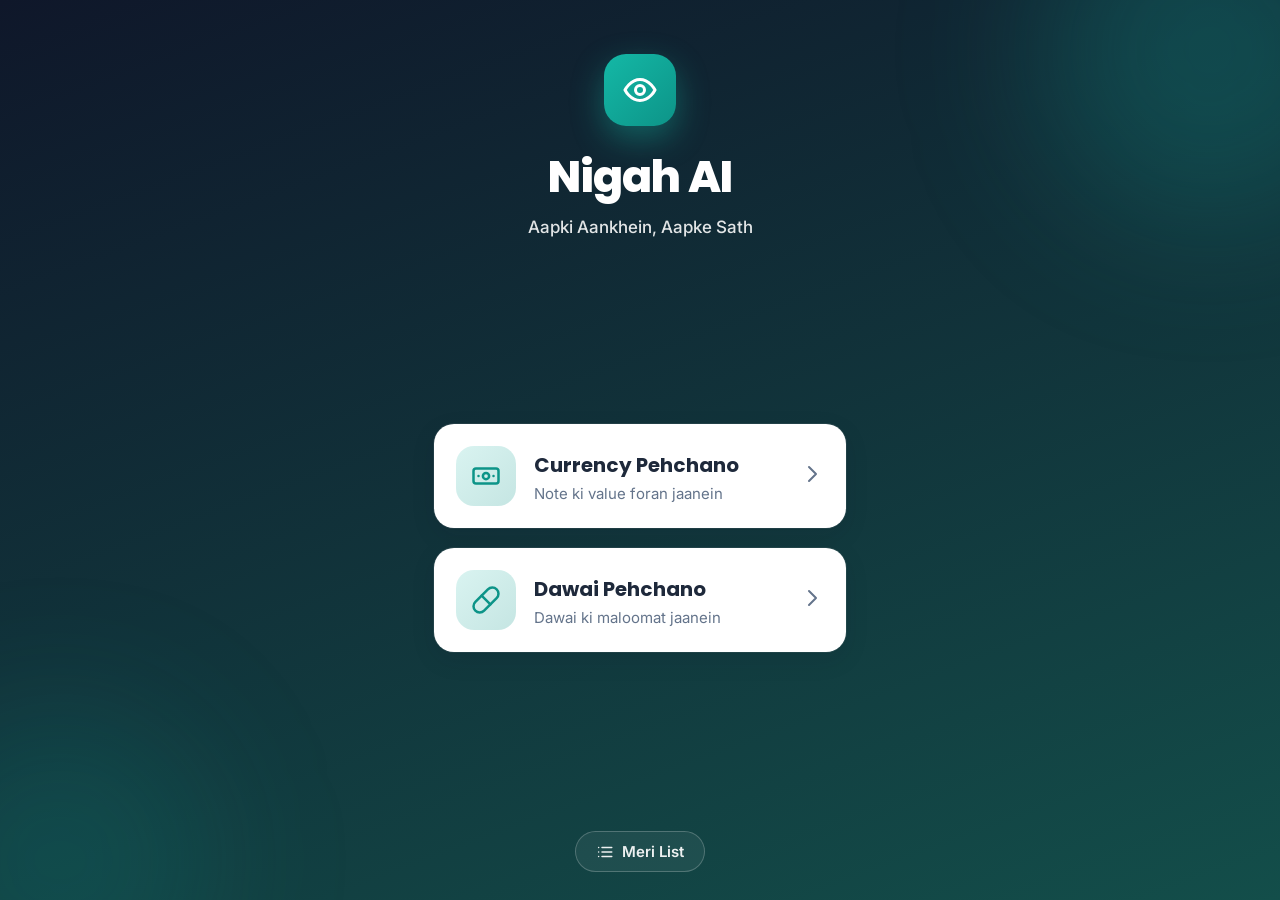
==== frontend/index.html @ dba42baa "Nigah AI: accessibility app for Pakistani currency and medicine recognition Flask + Gemini backend (" ====
<!DOCTYPE html>
<html lang="en">
<head>
  <meta charset="UTF-8">
  <meta name="viewport" content="width=device-width, initial-scale=1.0, viewport-fit=cover">
  <meta name="theme-color" content="#0F172A">
  <title>Nigah AI — Aapki Aankhein, Aapke Sath</title>
  <link rel="preconnect" href="https://fonts.googleapis.com">
  <link rel="preconnect" href="https://fonts.gstatic.com" crossorigin>
  <link href="https://fonts.googleapis.com/css2?family=Inter:wght@400;500;600;700&family=Poppins:wght@500;600;700;800&display=swap" rel="stylesheet">
  <link rel="stylesheet" href="style.css">
</head>
<body class="home-body">
  <div class="glow glow-1" aria-hidden="true"></div>
  <div class="glow glow-2" aria-hidden="true"></div>

  <main class="home-shell">
    <header class="brand">
      <div class="logo" aria-hidden="true">
        <svg width="36" height="36" viewBox="0 0 24 24" fill="none" stroke="currentColor" stroke-width="2" stroke-linecap="round" stroke-linejoin="round">
          <path d="M2 12s3.5-7 10-7 10 7 10 7-3.5 7-10 7-10-7-10-7z"></path>
          <circle cx="12" cy="12" r="3"></circle>
        </svg>
      </div>
      <h1 class="app-name">Nigah AI</h1>
      <p class="tagline">Aapki Aankhein, Aapke Sath</p>
    </header>

    <section class="actions" aria-label="Main features">
      <a class="action-card" href="scan.html" aria-label="Currency Pehchano — note scan kar ke value foran jaanein">
        <span class="action-icon" aria-hidden="true">
          <svg width="30" height="30" viewBox="0 0 24 24" fill="none" stroke="currentColor" stroke-width="2" stroke-linecap="round" stroke-linejoin="round">
            <rect x="2" y="6" width="20" height="12" rx="2"></rect>
            <circle cx="12" cy="12" r="2.5"></circle>
            <path d="M6 12h.01M18 12h.01"></path>
          </svg>
        </span>
        <span class="action-text">
          <span class="action-title">Currency Pehchano</span>
          <span class="action-desc">Note ki value foran jaanein</span>
        </span>
        <span class="action-chevron" aria-hidden="true">
          <svg width="24" height="24" viewBox="0 0 24 24" fill="none" stroke="currentColor" stroke-width="2" stroke-linecap="round" stroke-linejoin="round">
            <path d="m9 5 7 7-7 7"></path>
          </svg>
        </span>
      </a>

      <a class="action-card" href="medicine.html" aria-label="Dawai Pehchano — dawai scan kar ke naam jaanein">
        <span class="action-icon" aria-hidden="true">
          <svg width="30" height="30" viewBox="0 0 24 24" fill="none" stroke="currentColor" stroke-width="2" stroke-linecap="round" stroke-linejoin="round">
            <path d="m10.5 20.5 10-10a4.95 4.95 0 1 0-7-7l-10 10a4.95 4.95 0 1 0 7 7z"></path>
            <path d="m8.5 8.5 7 7"></path>
          </svg>
        </span>
        <span class="action-text">
          <span class="action-title">Dawai Pehchano</span>
          <span class="action-desc">Dawai ki maloomat jaanein</span>
        </span>
        <span class="action-chevron" aria-hidden="true">
          <svg width="24" height="24" viewBox="0 0 24 24" fill="none" stroke="currentColor" stroke-width="2" stroke-linecap="round" stroke-linejoin="round">
            <path d="m9 5 7 7-7 7"></path>
          </svg>
        </span>
      </a>
    </section>

    <footer class="home-footer">
      <a class="meri-list" href="list.html" aria-label="Meri List — apni scanned items dekhein">
        <svg width="18" height="18" viewBox="0 0 24 24" fill="none" stroke="currentColor" stroke-width="2" stroke-linecap="round" stroke-linejoin="round" aria-hidden="true">
          <path d="M8 6h13M8 12h13M8 18h13"></path>
          <path d="M3.5 6h.01M3.5 12h.01M3.5 18h.01"></path>
        </svg>
        Meri List
      </a>
    </footer>
  </main>
</body>
</html>
---- frontend/style.css ----
@import url('https://fonts.googleapis.com/css2?family=Inter:wght@400;500;600;700&family=Poppins:wght@500;600;700;800&display=swap');

:root {
  --color-primary: #0F172A;
  --color-primary-deep: #134E4A;
  --color-accent: #14B8A6;
  --color-accent-strong: #0D9488;
  --color-success: #22C55E;
  --color-warning: #F59E0B;
  --color-danger: #EF4444;
  --color-bg: #F8FAFC;
  --color-text: #1E293B;
  --color-text-muted: #64748B;
  --color-card: #FFFFFF;

  --radius-xl: 24px;
  --radius-lg: 20px;
  --radius-md: 16px;

  --shadow-soft: 0 1px 2px rgba(15, 23, 42, 0.06), 0 8px 24px rgba(15, 23, 42, 0.1);
  --shadow-lift: 0 2px 4px rgba(15, 23, 42, 0.08), 0 16px 40px rgba(15, 23, 42, 0.18);
  --shadow-deep: 0 24px 64px rgba(2, 6, 23, 0.5);

  --transition-fast: 0.2s ease;
  --transition: 0.25s ease;

  --font-display: 'Poppins', system-ui, -apple-system, sans-serif;
  --font-body: 'Inter', system-ui, -apple-system, sans-serif;
}

*,
*::before,
*::after {
  box-sizing: border-box;
}

html {
  -webkit-text-size-adjust: 100%;
}

body {
  margin: 0;
  font-family: var(--font-body);
  color: var(--color-text);
  background: var(--color-bg);
  -webkit-font-smoothing: antialiased;
}

h1,
h2,
p {
  margin: 0;
}

button {
  font-family: inherit;
}

:focus-visible {
  outline: 3px solid rgba(20, 184, 166, 0.6);
  outline-offset: 3px;
}

.hidden {
  display: none !important;
}

/* ---------------------------------- */
/* Home screen                        */
/* ---------------------------------- */

.home-body {
  position: relative;
  min-height: 100vh;
  min-height: 100dvh;
  overflow: hidden;
  background: linear-gradient(160deg, var(--color-primary) 0%, var(--color-primary-deep) 100%);
}

.glow {
  position: fixed;
  border-radius: 50%;
  filter: blur(72px);
  pointer-events: none;
}

.glow-1 {
  width: 340px;
  height: 340px;
  top: -120px;
  right: -100px;
  background: rgba(20, 184, 166, 0.22);
}

.glow-2 {
  width: 300px;
  height: 300px;
  bottom: -110px;
  left: -90px;
  background: rgba(20, 184, 166, 0.14);
}

.home-shell {
  position: relative;
  z-index: 1;
  max-width: 460px;
  margin: 0 auto;
  min-height: 100vh;
  min-height: 100dvh;
  display: flex;
  flex-direction: column;
  padding: clamp(28px, 6vh, 56px) 24px calc(28px + env(safe-area-inset-bottom));
}

.brand {
  text-align: center;
  margin-bottom: clamp(28px, 6vh, 48px);
}

.logo {
  width: 72px;
  height: 72px;
  margin: 0 auto 18px;
  border-radius: 22px;
  display: flex;
  align-items: center;
  justify-content: center;
  color: #ffffff;
  background: linear-gradient(135deg, var(--color-accent), var(--color-accent-strong));
  box-shadow: 0 12px 32px rgba(20, 184, 166, 0.4);
}

.app-name {
  font-family: var(--font-display);
  font-size: clamp(2.25rem, 8vw, 2.75rem);
  font-weight: 800;
  letter-spacing: -0.02em;
  color: #ffffff;
}

.tagline {
  margin-top: 8px;
  font-size: 1.0625rem;
  font-weight: 500;
  color: rgba(255, 255, 255, 0.88);
}

.actions {
  flex: 1;
  display: flex;
  flex-direction: column;
  justify-content: center;
  gap: 20px;
}

.action-card {
  display: flex;
  align-items: center;
  gap: 18px;
  width: 100%;
  padding: 22px;
  text-align: left;
  text-decoration: none;
  background: var(--color-card);
  border: none;
  border-radius: var(--radius-lg);
  box-shadow: var(--shadow-soft), 0 0 0 1px rgba(255, 255, 255, 0.08);
  cursor: pointer;
  transition: transform var(--transition), box-shadow var(--transition);
}

.action-card:hover {
  transform: translateY(-4px);
  box-shadow: var(--shadow-lift);
}

.action-card:active {
  transform: translateY(-1px) scale(0.99);
}

.action-icon {
  flex-shrink: 0;
  width: 60px;
  height: 60px;
  border-radius: 18px;
  display: flex;
  align-items: center;
  justify-content: center;
  color: var(--color-accent-strong);
  background: linear-gradient(135deg, rgba(20, 184, 166, 0.16), rgba(13, 148, 136, 0.24));
}

.action-text {
  min-width: 0;
}

.action-title {
  display: block;
  font-family: var(--font-display);
  font-size: 1.25rem;
  font-weight: 700;
  color: var(--color-text);
}

.action-desc {
  display: block;
  margin-top: 4px;
  font-size: 0.9375rem;
  color: var(--color-text-muted);
}

.action-chevron {
  flex-shrink: 0;
  margin-left: auto;
  color: var(--color-text-muted);
}

.home-footer {
  margin-top: clamp(24px, 5vh, 40px);
  display: flex;
  justify-content: center;
}

.meri-list {
  display: inline-flex;
  align-items: center;
  gap: 8px;
  padding: 10px 20px;
  font-size: 0.9375rem;
  font-weight: 600;
  color: rgba(255, 255, 255, 0.92);
  text-decoration: none;
  border: 1px solid rgba(255, 255, 255, 0.22);
  border-radius: 999px;
  background: rgba(255, 255, 255, 0.06);
  transition: background var(--transition-fast);
}

.meri-list:hover {
  background: rgba(255, 255, 255, 0.14);
}

/* ---------------------------------- */
/* Scan screen                        */
/* ---------------------------------- */

.scan-body {
  min-height: 100vh;
  min-height: 100dvh;
  display: flex;
  align-items: center;
  justify-content: center;
  background: linear-gradient(160deg, var(--color-primary) 0%, var(--color-primary-deep) 100%);
}

.scan-shell {
  position: relative;
  width: 100%;
  max-width: 480px;
  height: 100vh;
  height: 100dvh;
  overflow: hidden;
  background: #020617;
}

@media (min-width: 560px) {
  .scan-body {
    padding: 32px 16px;
  }

  .scan-shell {
    height: min(92dvh, 880px);
    border-radius: 32px;
    box-shadow: var(--shadow-deep), 0 0 0 1px rgba(255, 255, 255, 0.06);
  }
}

.scan-stage {
  position: absolute;
  inset: 0;
  cursor: pointer;
}

.scan-stage video {
  width: 100%;
  height: 100%;
  object-fit: cover;
}

.camera-vignette {
  position: absolute;
  inset: 0;
  pointer-events: none;
  background: radial-gradient(ellipse at center, rgba(2, 6, 23, 0) 42%, rgba(2, 6, 23, 0.72) 100%);
}

.topbar {
  position: absolute;
  top: 0;
  left: 0;
  right: 0;
  z-index: 20;
  display: flex;
  align-items: center;
  justify-content: space-between;
  gap: 12px;
  padding: calc(16px + env(safe-area-inset-top)) 20px 24px;
  background: linear-gradient(to bottom, rgba(2, 6, 23, 0.78), rgba(2, 6, 23, 0));
}

.topbar-title {
  font-family: var(--font-display);
  font-size: 1.0625rem;
  font-weight: 600;
  color: #ffffff;
}

.topbar-spacer {
  width: 44px;
  flex-shrink: 0;
}

.icon-btn {
  flex-shrink: 0;
  width: 44px;
  height: 44px;
  display: flex;
  align-items: center;
  justify-content: center;
  color: #ffffff;
  background: rgba(15, 23, 42, 0.55);
  border: 1px solid rgba(255, 255, 255, 0.16);
  border-radius: 50%;
  text-decoration: none;
  backdrop-filter: blur(6px);
  transition: background var(--transition-fast);
}

.icon-btn:hover {
  background: rgba(15, 23, 42, 0.75);
}

.scan-ring {
  position: absolute;
  top: 50%;
  left: 50%;
  transform: translate(-50%, -50%);
  z-index: 12;
  display: flex;
  flex-direction: column;
  align-items: center;
  gap: 16px;
  padding: 0;
  background: none;
  border: none;
  cursor: pointer;
  transition: opacity var(--transition);
}

.ring-circle {
  position: relative;
  width: 128px;
  height: 128px;
  display: flex;
  align-items: center;
  justify-content: center;
  color: #ffffff;
  background: rgba(15, 23, 42, 0.35);
  border: 3px solid rgba(20, 184, 166, 0.9);
  border-radius: 50%;
  backdrop-filter: blur(4px);
}

.ring-circle::before,
.ring-circle::after {
  content: '';
  position: absolute;
  inset: -3px;
  border-radius: 50%;
  border: 2px solid rgba(20, 184, 166, 0.6);
  animation: ring-pulse 2.4s ease-out infinite;
}

.ring-circle::after {
  animation-delay: 1.2s;
}

@keyframes ring-pulse {
  0% {
    transform: scale(1);
    opacity: 0.9;
  }
  100% {
    transform: scale(1.65);
    opacity: 0;
  }
}

.ring-label {
  padding: 8px 16px;
  font-family: var(--font-display);
  font-size: 1.0625rem;
  font-weight: 600;
  color: #ffffff;
  background: rgba(15, 23, 42, 0.55);
  border: 1px solid rgba(255, 255, 255, 0.14);
  border-radius: 999px;
  backdrop-filter: blur(6px);
}

.scan-hint {
  position: absolute;
  bottom: calc(24px + env(safe-area-inset-bottom));
  left: 50%;
  transform: translateX(-50%);
  z-index: 12;
  max-width: calc(100% - 48px);
  padding: 10px 18px;
  font-size: 1rem;
  text-align: center;
  color: #ffffff;
  background: rgba(15, 23, 42, 0.65);
  border: 1px solid rgba(255, 255, 255, 0.12);
  border-radius: 999px;
  backdrop-filter: blur(6px);
  transition: opacity var(--transition);
}

.scan-shell.result-open .scan-ring,
.scan-shell.result-open .scan-hint,
.scan-shell.camera-off .scan-ring,
.scan-shell.camera-off .scan-hint {
  opacity: 0;
  pointer-events: none;
}

.camera-fallback {
  position: absolute;
  inset: 0;
  z-index: 15;
  display: flex;
  align-items: center;
  justify-content: center;
  padding: 24px;
}

.fallback-card {
  max-width: 360px;
  padding: 28px 24px;
  text-align: center;
  background: var(--color-card);
  border-radius: var(--radius-xl);
  box-shadow: var(--shadow-lift);
}

.fallback-card h2 {
  font-family: var(--font-display);
  font-size: 1.25rem;
  font-weight: 700;
  color: var(--color-text);
}

.fallback-card p {
  margin: 10px 0 20px;
  font-size: 0.9375rem;
  line-height: 1.5;
  color: var(--color-text-muted);
}

.loading-overlay {
  position: absolute;
  inset: 0;
  z-index: 40;
  display: flex;
  flex-direction: column;
  align-items: center;
  justify-content: center;
  gap: 18px;
  background: rgba(2, 6, 23, 0.6);
  backdrop-filter: blur(3px);
}

.spinner {
  width: 56px;
  height: 56px;
  border-radius: 50%;
  border: 4px solid rgba(255, 255, 255, 0.25);
  border-top-color: var(--color-accent);
  animation: spin 0.9s linear infinite;
}

@keyframes spin {
  to {
    transform: rotate(360deg);
  }
}

.loading-text {
  font-size: 1.0625rem;
  font-weight: 600;
  color: #ffffff;
}

.result-card {
  position: absolute;
  left: 20px;
  right: 20px;
  bottom: calc(20px + env(safe-area-inset-bottom));
  z-index: 30;
  padding: 24px;
  background: var(--color-card);
  border-radius: var(--radius-xl);
  border-left: 6px solid transparent;
  box-shadow: var(--shadow-lift);
  transform: translateY(calc(100% + 40px));
  opacity: 0;
  pointer-events: none;
  transition: transform 0.4s cubic-bezier(0.22, 1, 0.36, 1), opacity 0.3s ease;
}

.result-card.show {
  transform: translateY(0);
  opacity: 1;
  pointer-events: auto;
}

.result-card.is-success {
  border-left-color: var(--color-success);
}

.result-card.is-failure {
  border-left-color: var(--color-warning);
}

.result-success,
.result-failure {
  display: none;
}

.result-card.is-success .result-success {
  display: block;
}

.result-card.is-failure .result-failure {
  display: block;
}

.result-head {
  display: flex;
  align-items: center;
  gap: 14px;
}

.result-icon {
  flex-shrink: 0;
  width: 52px;
  height: 52px;
  display: flex;
  align-items: center;
  justify-content: center;
  border-radius: 16px;
}

.is-success .result-icon {
  color: var(--color-success);
  background: rgba(34, 197, 94, 0.12);
}

.is-failure .result-icon {
  color: var(--color-warning);
  background: rgba(245, 158, 11, 0.14);
}

.result-title {
  font-family: var(--font-display);
  font-size: 1.25rem;
  font-weight: 700;
  color: var(--color-text);
}

.result-sub {
  margin-top: 2px;
  font-size: 0.9375rem;
  color: var(--color-text-muted);
}

.result-value {
  margin: 12px 0 20px;
  font-family: var(--font-display);
  font-size: clamp(2.25rem, 8vw, 2.75rem);
  font-weight: 800;
  text-align: center;
  color: var(--color-primary);
}

.result-message {
  margin: 12px 0 20px;
  font-size: 1rem;
  line-height: 1.55;
  text-align: center;
  color: var(--color-text);
}

.result-actions {
  display: grid;
  grid-template-columns: 1fr;
  gap: 12px;
}

.btn {
  min-height: 52px;
  display: inline-flex;
  align-items: center;
  justify-content: center;
  gap: 8px;
  padding: 12px 16px;
  font-family: var(--font-display);
  font-size: 1.0625rem;
  font-weight: 700;
  border-radius: var(--radius-md);
  border: 2px solid transparent;
  cursor: pointer;
  transition: transform var(--transition), box-shadow var(--transition), background var(--transition);
}

.btn-primary {
  color: #ffffff;
  background: linear-gradient(135deg, var(--color-accent), var(--color-accent-strong));
  box-shadow: 0 8px 20px rgba(20, 184, 166, 0.35);
}

.btn-primary:hover {
  transform: translateY(-2px);
  box-shadow: 0 12px 28px rgba(20, 184, 166, 0.45);
}

.btn-primary:active {
  transform: scale(0.98);
}

.btn-outline {
  color: var(--color-primary);
  background: var(--color-card);
  border-color: var(--color-primary);
}

.btn-outline:hover {
  background: rgba(15, 23, 42, 0.06);
}

.btn-outline:active {
  transform: scale(0.98);
}

@media (prefers-reduced-motion: reduce) {
  *,
  *::before,
  *::after {
    animation-duration: 0.01ms !important;
    animation-iteration-count: 1 !important;
    transition-duration: 0.01ms !important;
  }
}

/* ---------------------------------- */
/* Meri List dashboard                */
/* ---------------------------------- */

.list-header {
  text-align: center;
  margin-bottom: clamp(24px, 4vh, 36px);
}

.list-title {
  font-family: var(--font-display);
  font-size: clamp(1.75rem, 7vw, 2.25rem);
  font-weight: 800;
  color: #ffffff;
}

.list-sub {
  margin-top: 6px;
  font-size: 1rem;
  color: rgba(255, 255, 255, 0.88);
}

.list-items {
  flex: 1;
  display: flex;
  flex-direction: column;
  gap: 16px;
}

.item-card {
  display: flex;
  align-items: center;
  gap: 14px;
  padding: 16px 18px;
  background: var(--color-card);
  border: 2px solid transparent;
  border-radius: var(--radius-lg);
  box-shadow: var(--shadow-soft);
}

.item-card.expired {
  border-color: var(--color-danger);
  background: #fef2f2;
}

.item-icon {
  flex-shrink: 0;
  width: 48px;
  height: 48px;
  border-radius: 14px;
  display: flex;
  align-items: center;
  justify-content: center;
  color: var(--color-accent-strong);
  background: linear-gradient(135deg, rgba(20, 184, 166, 0.16), rgba(13, 148, 136, 0.24));
}

.item-info {
  flex: 1;
  min-width: 0;
}

.item-name {
  font-family: var(--font-display);
  font-size: 1.0625rem;
  font-weight: 700;
  color: var(--color-text);
  white-space: nowrap;
  overflow: hidden;
  text-overflow: ellipsis;
}

.item-time {
  margin-top: 2px;
  font-size: 0.875rem;
  color: var(--color-text-muted);
}

.badge {
  flex-shrink: 0;
  padding: 6px 12px;
  font-size: 0.8125rem;
  font-weight: 700;
  border-radius: 999px;
}

.badge-success {
  color: #15803d;
  background: rgba(34, 197, 94, 0.14);
}

.badge-expired {
  color: #b91c1c;
  background: rgba(239, 68, 68, 0.14);
}

.delete-btn {
  flex-shrink: 0;
  width: 40px;
  height: 40px;
  display: flex;
  align-items: center;
  justify-content: center;
  border: none;
  border-radius: 50%;
  cursor: pointer;
  color: #b91c1c;
  background: rgba(239, 68, 68, 0.1);
  transition: background var(--transition-fast);
}

.delete-btn:hover {
  background: rgba(239, 68, 68, 0.22);
}

.empty-state {
  padding: 32px 24px;
  text-align: center;
  font-size: 1rem;
  color: var(--color-text-muted);
  background: var(--color-card);
  border-radius: var(--radius-lg);
  box-shadow: var(--shadow-soft);
}

.list-footer {
  margin-top: clamp(24px, 4vh, 36px);
  display: flex;
  justify-content: center;
}
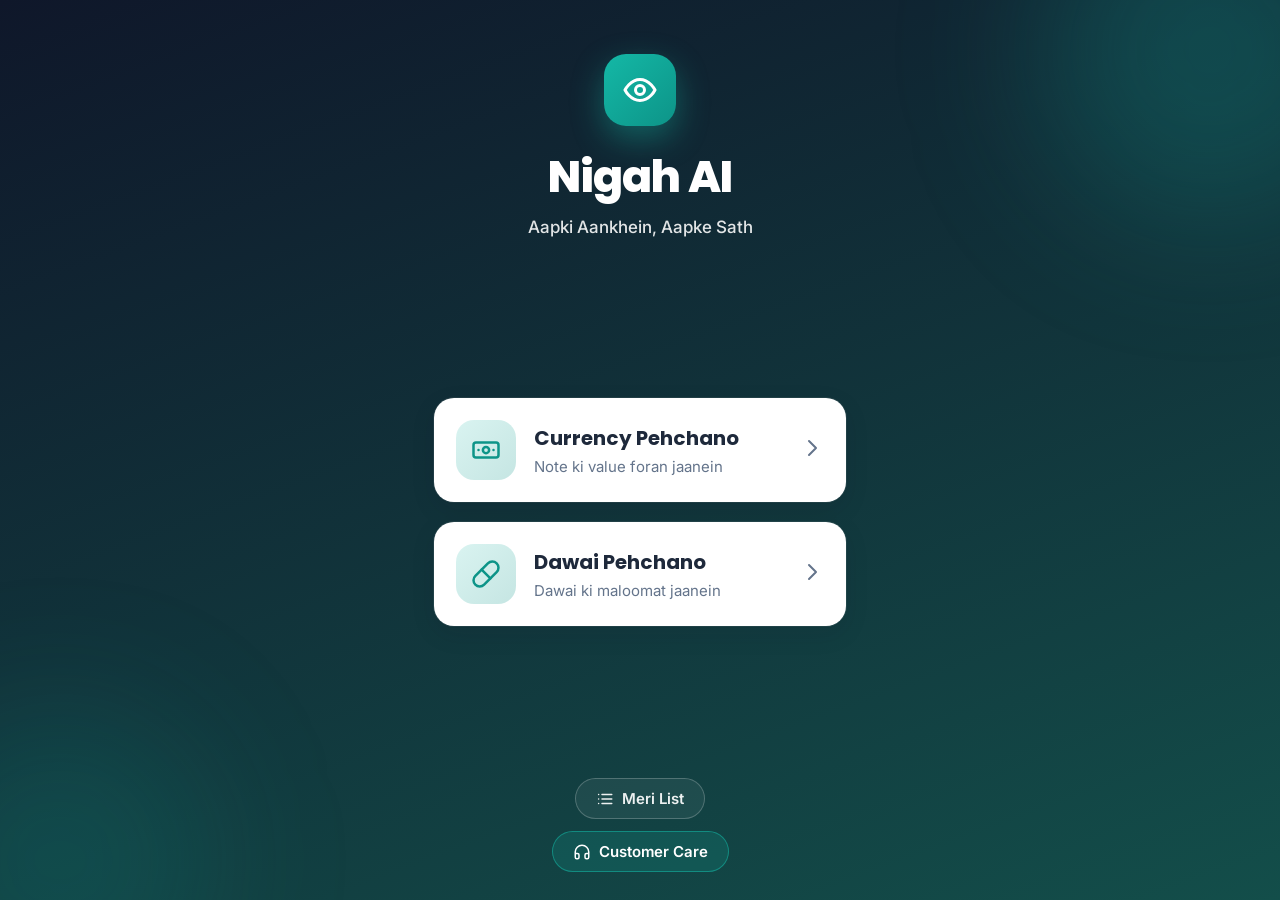
==== commit ad3b8a4b: "Add Customer Care sheet and fix badge/timeout" ====
--- a/frontend/index.html
+++ b/frontend/index.html
@@ -65,7 +65,7 @@
       </a>
     </section>
 
-    <footer class="home-footer">
+    <footer class="home-footer home-footer-care">
       <a class="meri-list" href="list.html" aria-label="Meri List — apni scanned items dekhein">
         <svg width="18" height="18" viewBox="0 0 24 24" fill="none" stroke="currentColor" stroke-width="2" stroke-linecap="round" stroke-linejoin="round" aria-hidden="true">
           <path d="M8 6h13M8 12h13M8 18h13"></path>
@@ -73,7 +73,28 @@
         </svg>
         Meri List
       </a>
+      <button type="button" class="care-open-pill" data-care-open aria-label="Customer Care — madad ke liye rabta karein">
+        <svg width="18" height="18" viewBox="0 0 24 24" fill="none" stroke="currentColor" stroke-width="2" stroke-linecap="round" stroke-linejoin="round" aria-hidden="true">
+          <path d="M3 14h3a2 2 0 0 1 2 2v3a2 2 0 0 1-2 2H5a2 2 0 0 1-2-2v-7a9 9 0 0 1 18 0v7a2 2 0 0 1-2 2h-1a2 2 0 0 1-2-2v-3a2 2 0 0 1 2-2h3"></path>
+        </svg>
+        Customer Care
+      </button>
     </footer>
   </main>
+
+  <script src="tts.js"></script>
+  <script src="care.js"></script>
+  <script>
+    var WELCOME_TEXT = 'نگاہ اے آئی میں خوش آمدید۔ آپ کی آنکھیں، آپ کے ساتھ۔';
+    var BUTTONS_TEXT = 'کرنسی پہچاننے کے لیے اوپر والا بٹن دبائیں، دوائی پہچاننے کے لیے نیچے والا بٹن دبائیں، اپنی پرانی اسکین دیکھنے کے لیے میری لسٹ کا بٹن دبائیں، اور مدد کے لیے کسٹمر کیئر کا بٹن دبائیں۔';
+    var HOME_RETURN_TEXT = 'نگاہ اے آئی کے ہوم پیج پر آ گئے ہیں۔';
+
+    if (/(scan|medicine|list)\.html/.test(document.referrer)) {
+      speakUrdu(HOME_RETURN_TEXT);
+    } else {
+      speakUrdu(WELCOME_TEXT);
+      queueUrdu(BUTTONS_TEXT);
+    }
+  </script>
 </body>
 </html>
--- a/frontend/style.css
+++ b/frontend/style.css
@@ -77,6 +77,12 @@
   background: linear-gradient(160deg, var(--color-primary) 0%, var(--color-primary-deep) 100%);
 }
 
+.home-body.list-body {
+  overflow-y: auto;
+  overflow-x: hidden;
+  -webkit-overflow-scrolling: touch;
+}
+
 .glow {
   position: fixed;
   border-radius: 50%;
@@ -219,6 +225,12 @@
   margin-top: clamp(24px, 5vh, 40px);
   display: flex;
   justify-content: center;
+}
+
+.home-footer.home-footer-care {
+  flex-direction: column;
+  align-items: center;
+  gap: 12px;
 }
 
 .meri-list {
@@ -532,8 +544,14 @@
   border-left-color: var(--color-warning);
 }
 
+.result-card.is-expired {
+  border-left-color: var(--color-danger);
+  background: linear-gradient(180deg, #fff7ed 0%, #fef2f2 100%);
+}
+
 .result-success,
-.result-failure {
+.result-failure,
+.result-expired {
   display: none;
 }
 
@@ -542,6 +560,10 @@
 }
 
 .result-card.is-failure .result-failure {
+  display: block;
+}
+
+.result-card.is-expired .result-expired {
   display: block;
 }
 
@@ -571,6 +593,36 @@
   background: rgba(245, 158, 11, 0.14);
 }
 
+.is-expired .result-icon {
+  color: var(--color-danger);
+  background: rgba(239, 68, 68, 0.14);
+}
+
+.is-expired .result-title {
+  color: var(--color-danger);
+}
+
+.result-card.is-expired .expired-name {
+  color: var(--color-danger);
+  font-weight: 800;
+}
+
+.expired-warning {
+  margin: 0 0 6px;
+  font-size: 1.0625rem;
+  font-weight: 700;
+  text-align: center;
+  color: #b91c1c;
+}
+
+.expired-date {
+  margin: 0 0 20px;
+  font-size: 0.9375rem;
+  font-weight: 600;
+  text-align: center;
+  color: var(--color-text-muted);
+}
+
 .result-title {
   font-family: var(--font-display);
   font-size: 1.25rem;
@@ -591,6 +643,14 @@
   font-weight: 800;
   text-align: center;
   color: var(--color-primary);
+}
+
+.result-dates {
+  margin: -8px 0 20px;
+  font-size: 0.9375rem;
+  font-weight: 600;
+  text-align: center;
+  color: var(--color-text-muted);
 }
 
 .result-message {
@@ -649,6 +709,21 @@
 }
 
 .btn-outline:active {
+  transform: scale(0.98);
+}
+
+.btn-danger {
+  color: #ffffff;
+  background: linear-gradient(135deg, var(--color-danger), #dc2626);
+  box-shadow: 0 8px 20px rgba(239, 68, 68, 0.35);
+}
+
+.btn-danger:hover {
+  transform: translateY(-2px);
+  box-shadow: 0 12px 28px rgba(239, 68, 68, 0.45);
+}
+
+.btn-danger:active {
   transform: scale(0.98);
 }
 
@@ -788,7 +863,132 @@
 }
 
 .list-footer {
-  margin-top: clamp(24px, 4vh, 36px);
-  display: flex;
-  justify-content: center;
-}
+  position: fixed;
+  bottom: 0;
+  left: 0;
+  right: 0;
+  z-index: 20;
+  display: flex;
+  justify-content: center;
+  padding: 20px 24px calc(18px + env(safe-area-inset-bottom));
+  background: linear-gradient(to top, rgba(2, 6, 23, 0.96) 60%, rgba(2, 6, 23, 0));
+  pointer-events: none;
+}
+
+.list-footer .btn {
+  pointer-events: auto;
+  width: 100%;
+  max-width: 412px;
+}
+
+.home-body.list-body .home-shell {
+  padding-bottom: calc(112px + env(safe-area-inset-bottom));
+}
+
+.badge-neutral {
+  color: #b45309;
+  background: rgba(245, 158, 11, 0.16);
+}
+
+/* Customer Care */
+.care-open-pill {
+  display: inline-flex;
+  align-items: center;
+  gap: 8px;
+  padding: 10px 20px;
+  font-size: 0.9375rem;
+  font-weight: 600;
+  color: #ffffff;
+  border: 1px solid rgba(20, 184, 166, 0.55);
+  border-radius: 999px;
+  background: rgba(20, 184, 166, 0.16);
+  cursor: pointer;
+  transition: background var(--transition-fast);
+}
+
+.care-open-pill:hover {
+  background: rgba(20, 184, 166, 0.28);
+}
+
+.icon-btn.care-btn {
+  border-color: rgba(20, 184, 166, 0.5);
+  background: rgba(20, 184, 166, 0.18);
+}
+
+.icon-btn.care-btn:hover {
+  background: rgba(20, 184, 166, 0.32);
+}
+
+.care-sheet {
+  position: fixed;
+  inset: 0;
+  z-index: 60;
+  display: flex;
+  align-items: center;
+  justify-content: center;
+  padding: 24px;
+  background: rgba(2, 6, 23, 0.6);
+  backdrop-filter: blur(4px);
+}
+
+.care-card {
+  width: 100%;
+  max-width: 412px;
+  display: flex;
+  flex-direction: column;
+  gap: 12px;
+  padding: 26px 22px calc(20px + env(safe-area-inset-bottom));
+  background: var(--color-card);
+  border-left: 5px solid var(--color-accent);
+  border-radius: var(--radius-xl);
+  box-shadow: var(--shadow-deep);
+}
+
+.care-title {
+  margin: 0 0 6px;
+  font-family: var(--font-display);
+  font-size: 1.375rem;
+  font-weight: 800;
+  text-align: center;
+  color: var(--color-primary);
+}
+
+.btn-care-wa {
+  color: #ffffff;
+  background: linear-gradient(135deg, #22c55e, #16a34a);
+  box-shadow: 0 8px 20px rgba(34, 197, 94, 0.32);
+  text-decoration: none;
+}
+
+.btn-care-wa:hover {
+  transform: translateY(-2px);
+  box-shadow: 0 12px 28px rgba(34, 197, 94, 0.4);
+}
+
+.btn-care-call {
+  color: #ffffff;
+  background: linear-gradient(135deg, var(--color-accent), var(--color-accent-strong));
+  box-shadow: 0 8px 20px rgba(20, 184, 166, 0.32);
+  text-decoration: none;
+}
+
+.btn-care-call:hover {
+  transform: translateY(-2px);
+  box-shadow: 0 12px 28px rgba(20, 184, 166, 0.4);
+}
+
+.btn-care-close {
+  color: var(--color-primary);
+  background: var(--color-card);
+  border-color: rgba(15, 23, 42, 0.25);
+}
+
+.btn-care-close:hover {
+  background: rgba(15, 23, 42, 0.06);
+}
+
+.btn-care-wa:active,
+.btn-care-call:active,
+.btn-care-close:active {
+  transform: scale(0.98);
+}
